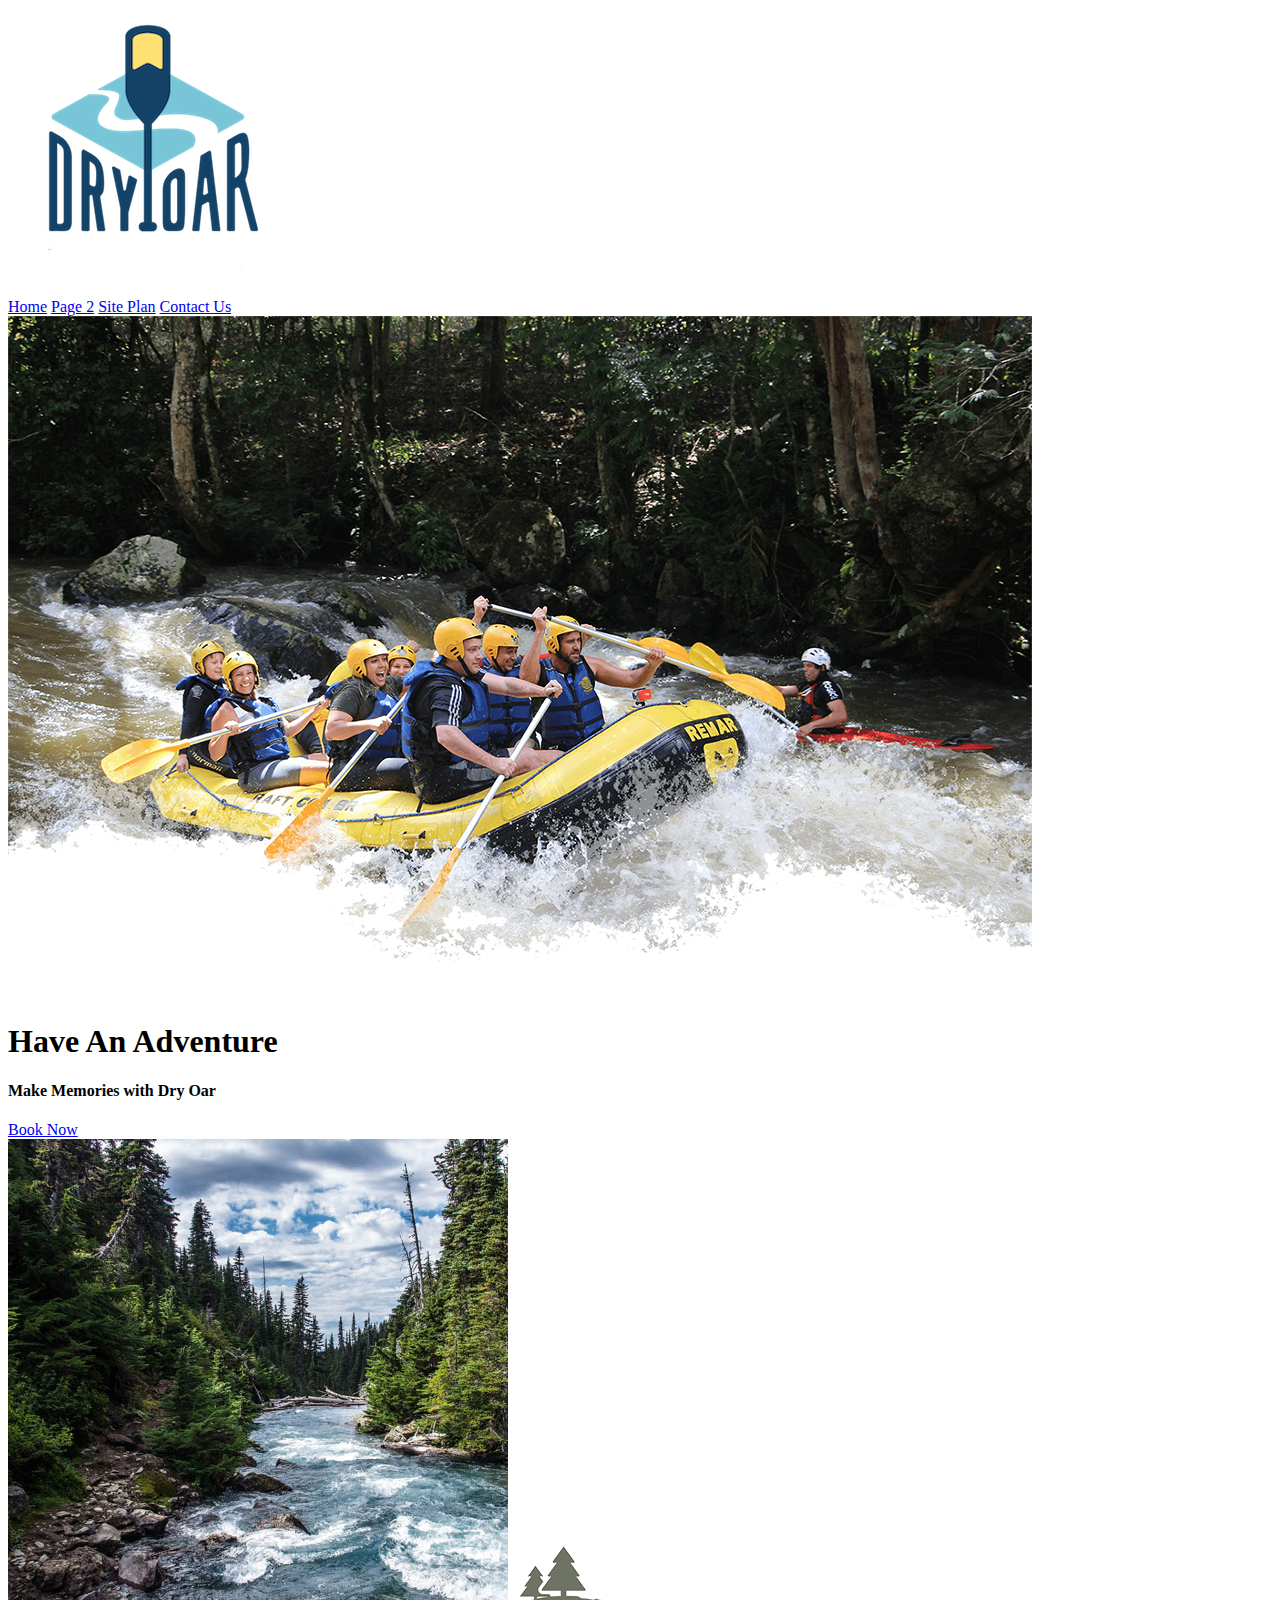
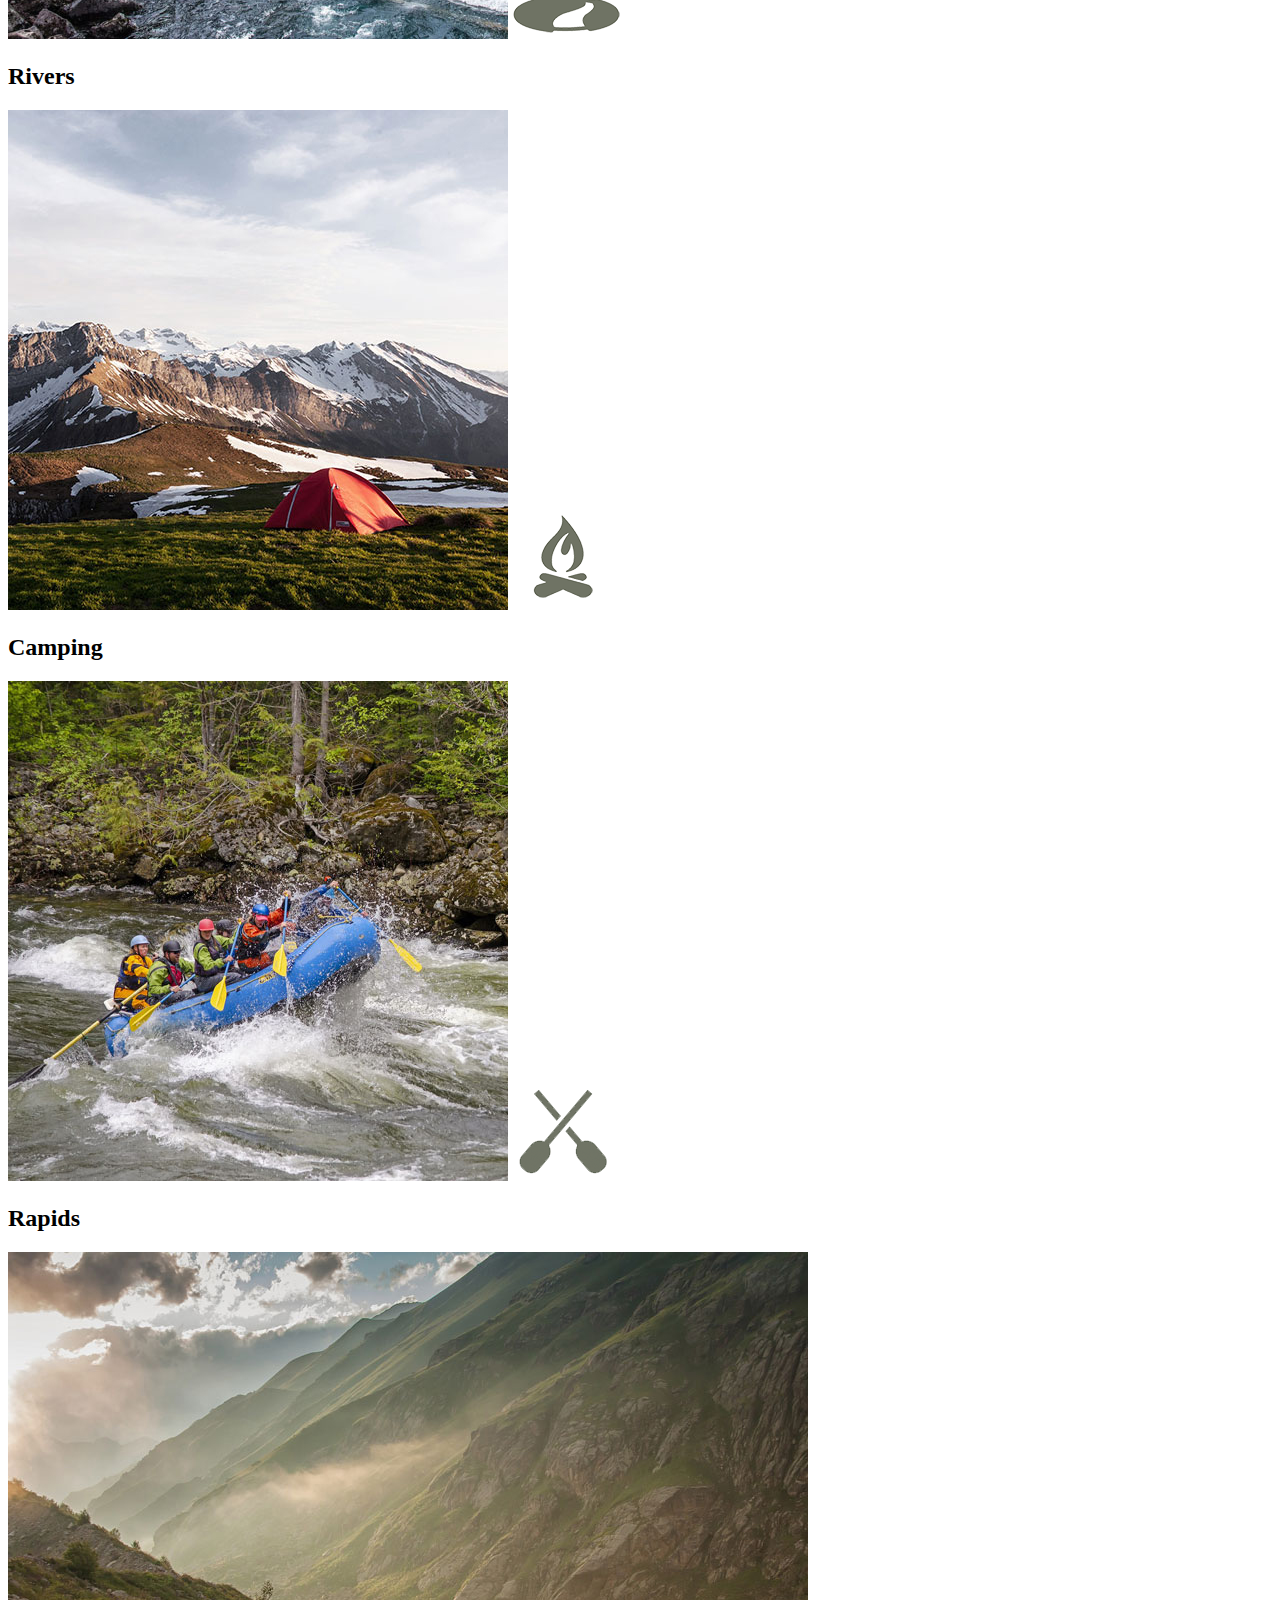
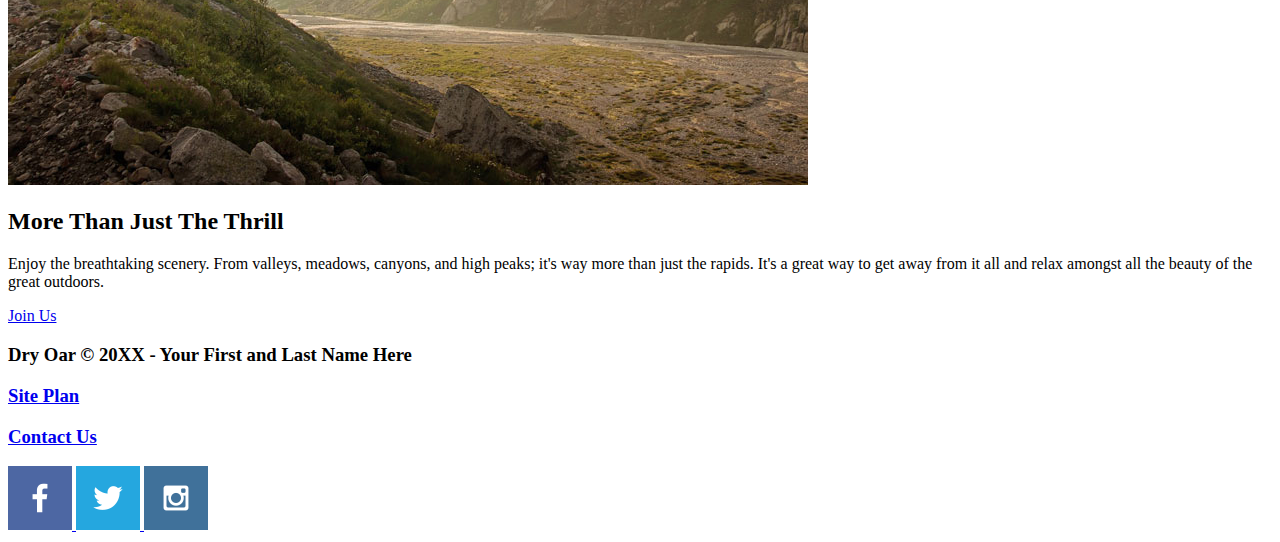
==== wwr/index.html @ 8a3f1760 "enter" ====
<!DOCTYPE html>
<html lang="en">
<head>
    <meta charset="UTF-8">
    <meta http-equiv="X-UA-Compatible" content="IE=edge">
    <meta name="viewport" content="width=device-width, initial-scale=1.0">
    <title>Whitewater Rafting Vacations | Dry Oar Boating | Home</title>
</head>
<body>
    <header>
        <a id="logo_link" href="index.html">
            <img class="logo" src="images/logocopy.png" alt="Dry Oar Logo">
        </a>
        <nav>
            <a href="index.html">Home</a>
            <a href="#">Page 2</a>
            <a href="site-plan-rafting.html">Site Plan</a>
            <a href="contactus.html">Contact Us</a>
        </nav>
    </header>
    <div id="hero">
        <div id="hero-box">
            <img id="hero-img" src="images/hero.png" alt="People enjoying white water rafting">
        </div>
        <section id="hero-msg">
            <h1 class="home-title">Have An Adventure</h1>
            <h4>Make Memories with Dry Oar </h4>
            <div class='button-box'>
                <a class='book' href="rates.html">Book Now</a>
            </div>
        </section>
    </div>
    <main class="home-grid">
        <section class="rivers-card">
            <img class="card-img" src="images/rivers.jpg" alt="river in forest">
            <img class="icon" src="images/river_icon.png" alt="river icon">
            <h2>Rivers</h2>
        </section>
        <section class="camping-card">
            <img class="card-img" src="images/camping.jpg" alt="tent in mountains">
            <img class="icon" src="images/fire_icon.png" alt="fire icon">
            <h2>Camping</h2>
        </section>
        <section class="rapids-card">
            <img class="card-img" src="images/rapids.jpg" alt="rafting boat">
            <img class="icon" src="images/oars.png" alt="oars icon">
            <h2>Rapids</h2>
        </section>
        <img class="mountains" src="images/mountains.jpg" alt="Misty mountains">
        <section class="msg">
            <h2>More Than Just The Thrill</h2>
            <p>Enjoy the breathtaking scenery. From valleys, meadows, canyons, and high peaks; it's way more than just the rapids. It's a great way to get away from it all and relax amongst all the beauty of the great outdoors. </p>
            <a class='join' href="rivers.html">Join Us</a>
        </section>
    </main>
    <footer>
        <h3>Dry Oar &copy; 20XX - Your First and Last Name Here</h3>
        <h3><a href="site-plan-rafting.html">Site Plan</a></h3>
        <h3><a href="contactus.html">Contact Us</a></h3>
        <div class="social">
            <a href="https://facebook.com">
                <img src="images/facebook.png" alt="fb icon">
            </a>
            <a href="https://twitter.com">
                <img src="images/twitter.png" alt="twitter icon">
            </a>
            <a href="https://instagram.com">
                <img src="images/instagram.png" alt="instagram icon">
            </a>
        </div>
    </footer>
</body>
</html>
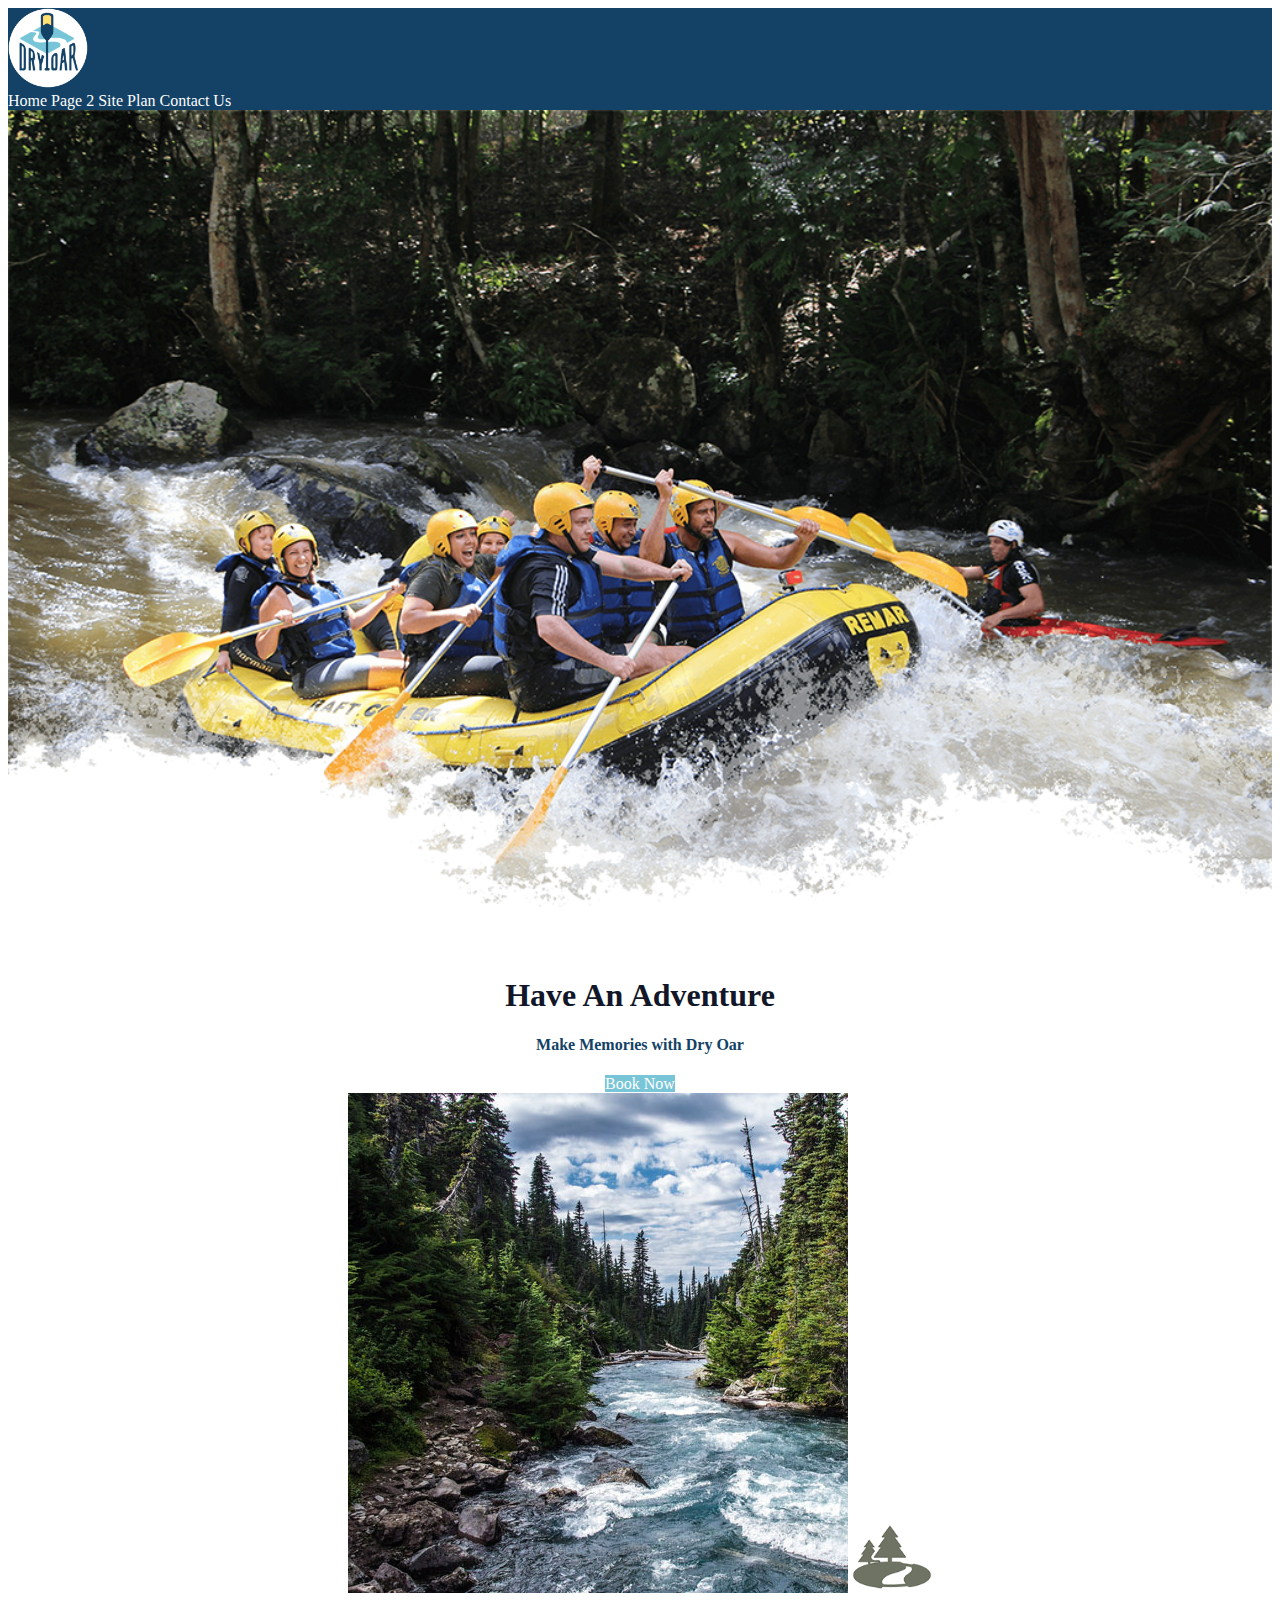
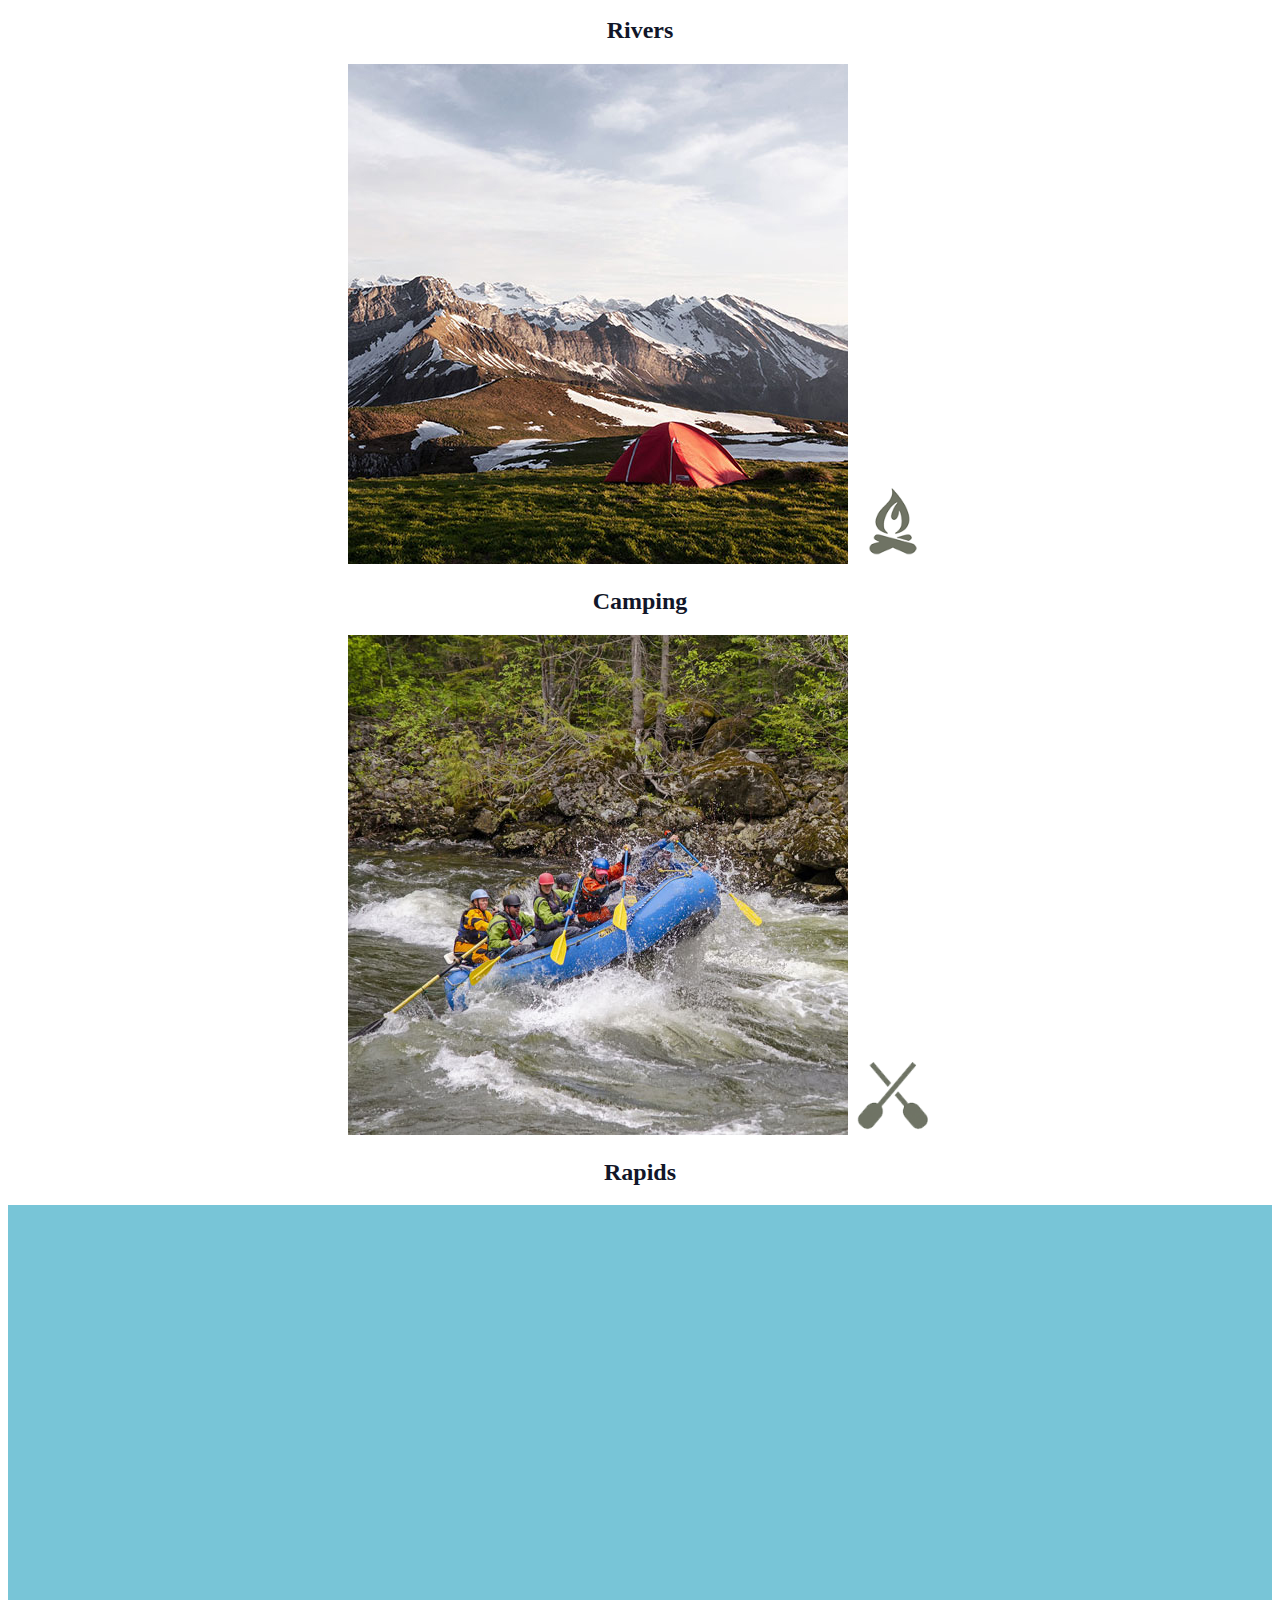
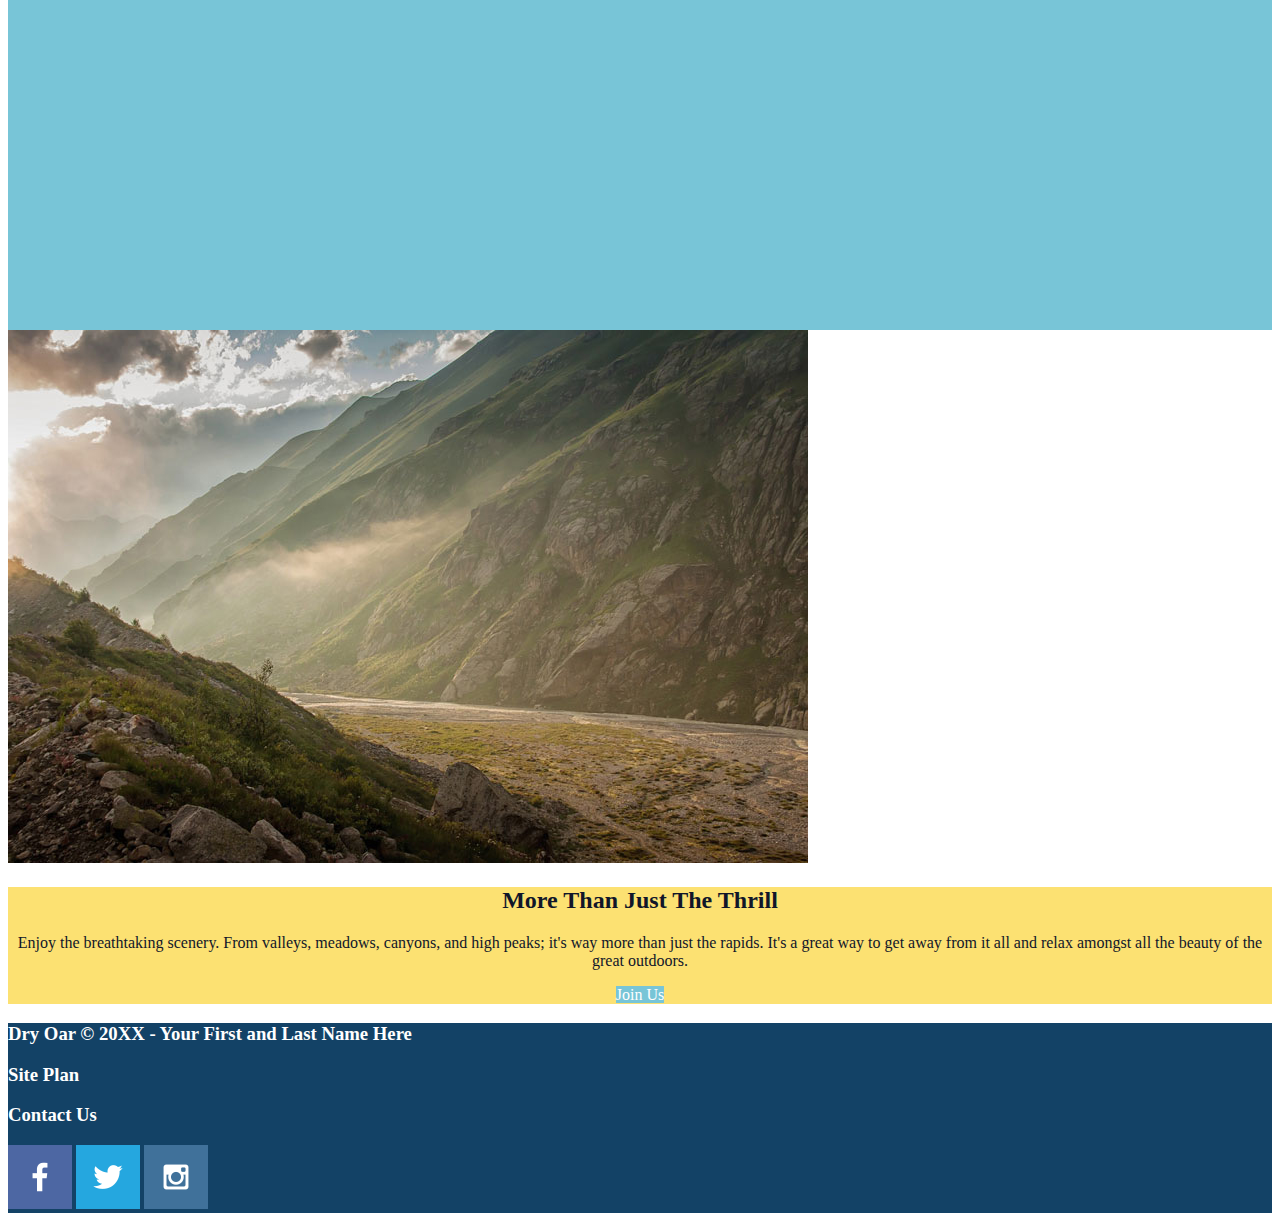
==== commit 88a9349e: "enter" ====
--- a/wwr/index.html
+++ b/wwr/index.html
@@ -5,8 +5,10 @@
     <meta http-equiv="X-UA-Compatible" content="IE=edge">
     <meta name="viewport" content="width=device-width, initial-scale=1.0">
     <title>Whitewater Rafting Vacations | Dry Oar Boating | Home</title>
+    <link rel="stylesheet" href="styles/style.css">
 </head>
 <body>
+    <div id="content">
     <header>
         <a id="logo_link" href="index.html">
             <img class="logo" src="images/logocopy.png" alt="Dry Oar Logo">
@@ -46,6 +48,7 @@
             <img class="icon" src="images/oars.png" alt="oars icon">
             <h2>Rapids</h2>
         </section>
+        <div id="background"></div>
         <img class="mountains" src="images/mountains.jpg" alt="Misty mountains">
         <section class="msg">
             <h2>More Than Just The Thrill</h2>
@@ -58,16 +61,17 @@
         <h3><a href="site-plan-rafting.html">Site Plan</a></h3>
         <h3><a href="contactus.html">Contact Us</a></h3>
         <div class="social">
-            <a href="https://facebook.com">
+            <a href="https://facebook.com" target="_blank">
                 <img src="images/facebook.png" alt="fb icon">
             </a>
-            <a href="https://twitter.com">
+            <a href="https://twitter.com" target="_blank">
                 <img src="images/twitter.png" alt="twitter icon">
             </a>
-            <a href="https://instagram.com">
+            <a href="https://instagram.com" target="_blank">
                 <img src="images/instagram.png" alt="instagram icon">
             </a>
         </div>
     </footer>
+    </div>
 </body>
 </html>--- a/wwr/styles/style.css
+++ b/wwr/styles/style.css
@@ -0,0 +1,102 @@
+div#content {
+        max-width: 1600px;
+        margin: 0 auto; 
+      }
+nav a {
+    text-align: center;
+    color: #fcfbfb;
+    text-decoration: none;
+}
+
+nav a:hover {
+    background-color: #78C5D7;
+    color: #134266
+}
+
+.logo {
+    width:80px
+}
+
+header {
+    background-color: #134266;
+}
+
+.hometitle {
+    color:white
+}
+
+#hero-img {
+    width: 100%
+}
+
+#hero-msg h1 {
+    text-align: center;
+}
+
+#hero-msg h4 {
+    text-align: center;
+    color:#134266
+}
+
+.button-box {
+    text-align: center;
+}
+
+main section {
+    text-align: center;
+}
+
+div#background {
+    height: 725px; 
+    background-color:#78C5D7
+}
+
+body {
+    background-color:white;
+    color:#111629
+}
+
+.icon {
+    width:80px
+}
+
+.book, .join {
+    background-color: #78C5D7;
+    color:white;
+    text-decoration: none
+}
+
+.book:hover, .join:hover {
+    background-color: #134266;
+    color:white
+}
+
+footer {
+    background-color: #134266;
+}
+
+footer h3 {
+    color: white;
+}
+
+footer a {
+    color: white;
+    text-decoration: none
+}
+
+footer a:hover {
+    color: #FCE172;
+    text-decoration: underline
+}
+
+.msg {
+    background-color:#FCE172;
+}
+
+.msg h2 {
+    color:#111629
+}
+
+.msg p {
+    color:#111629
+}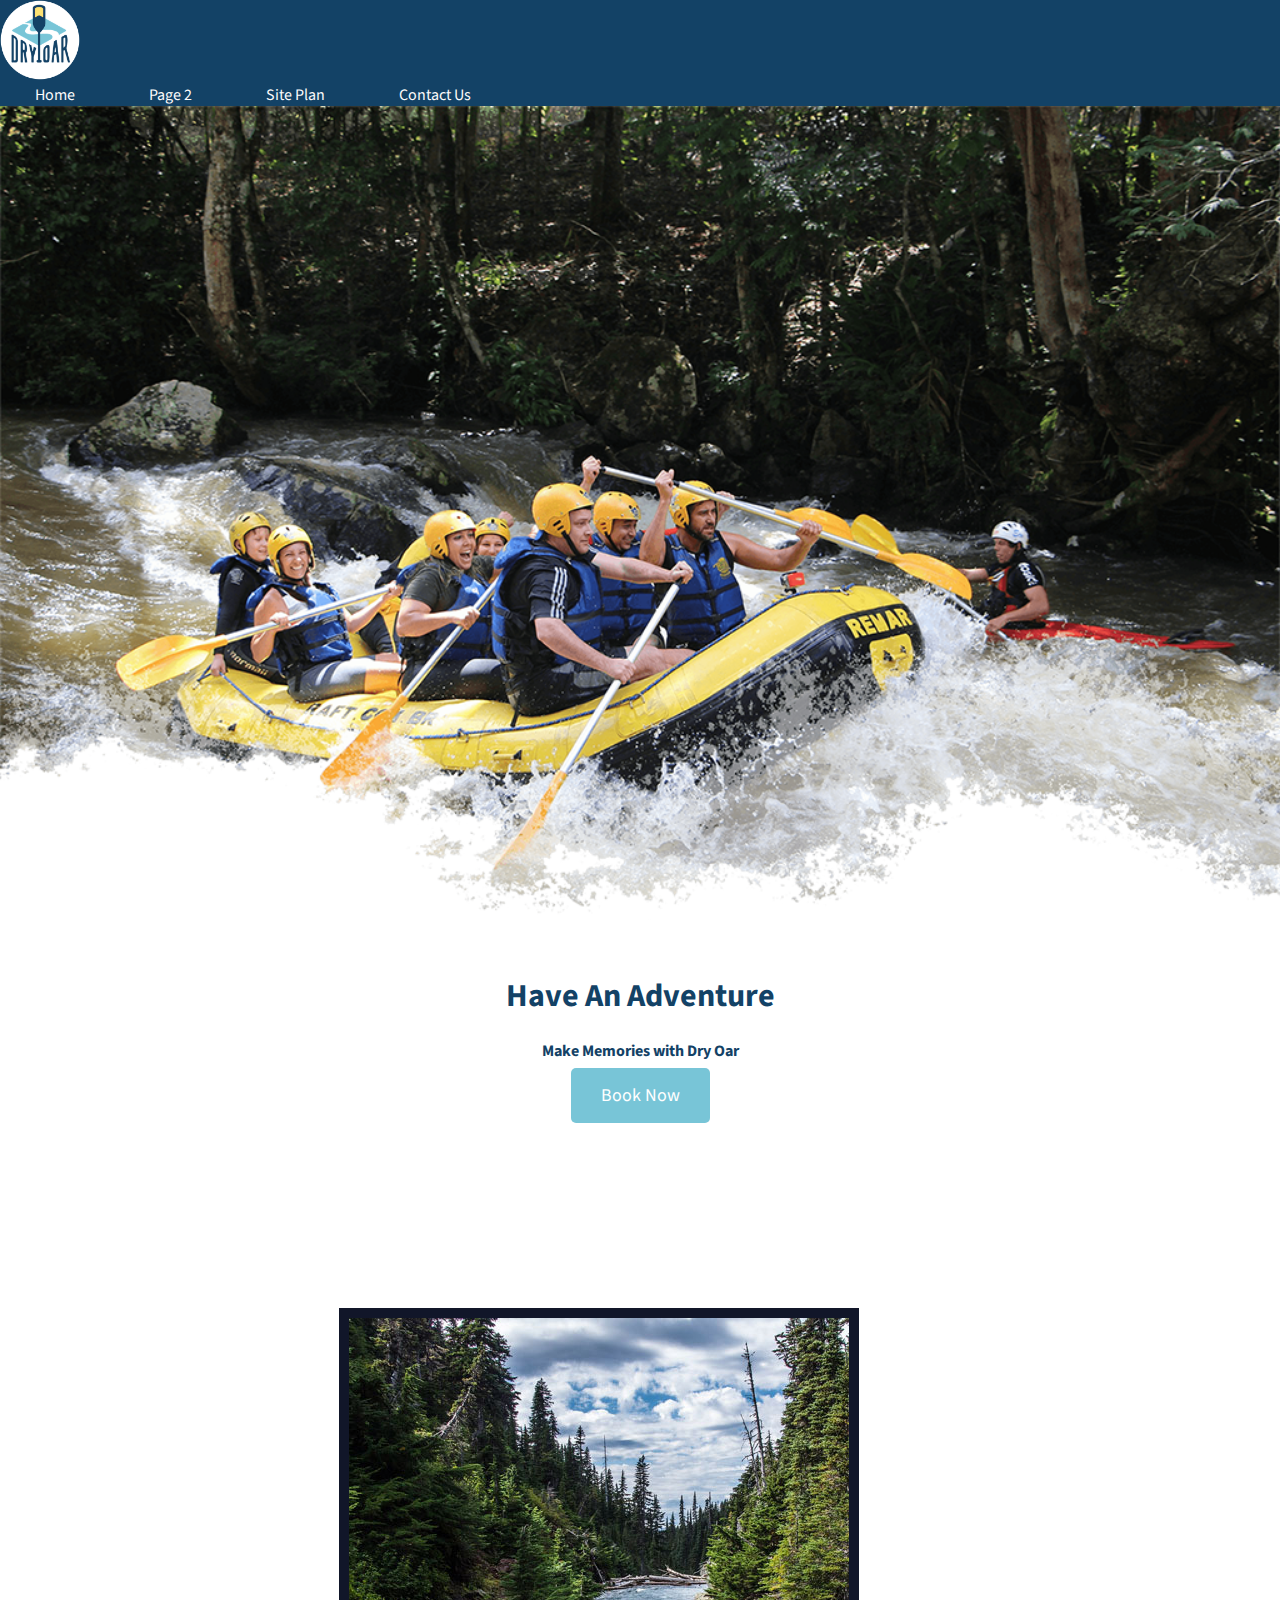
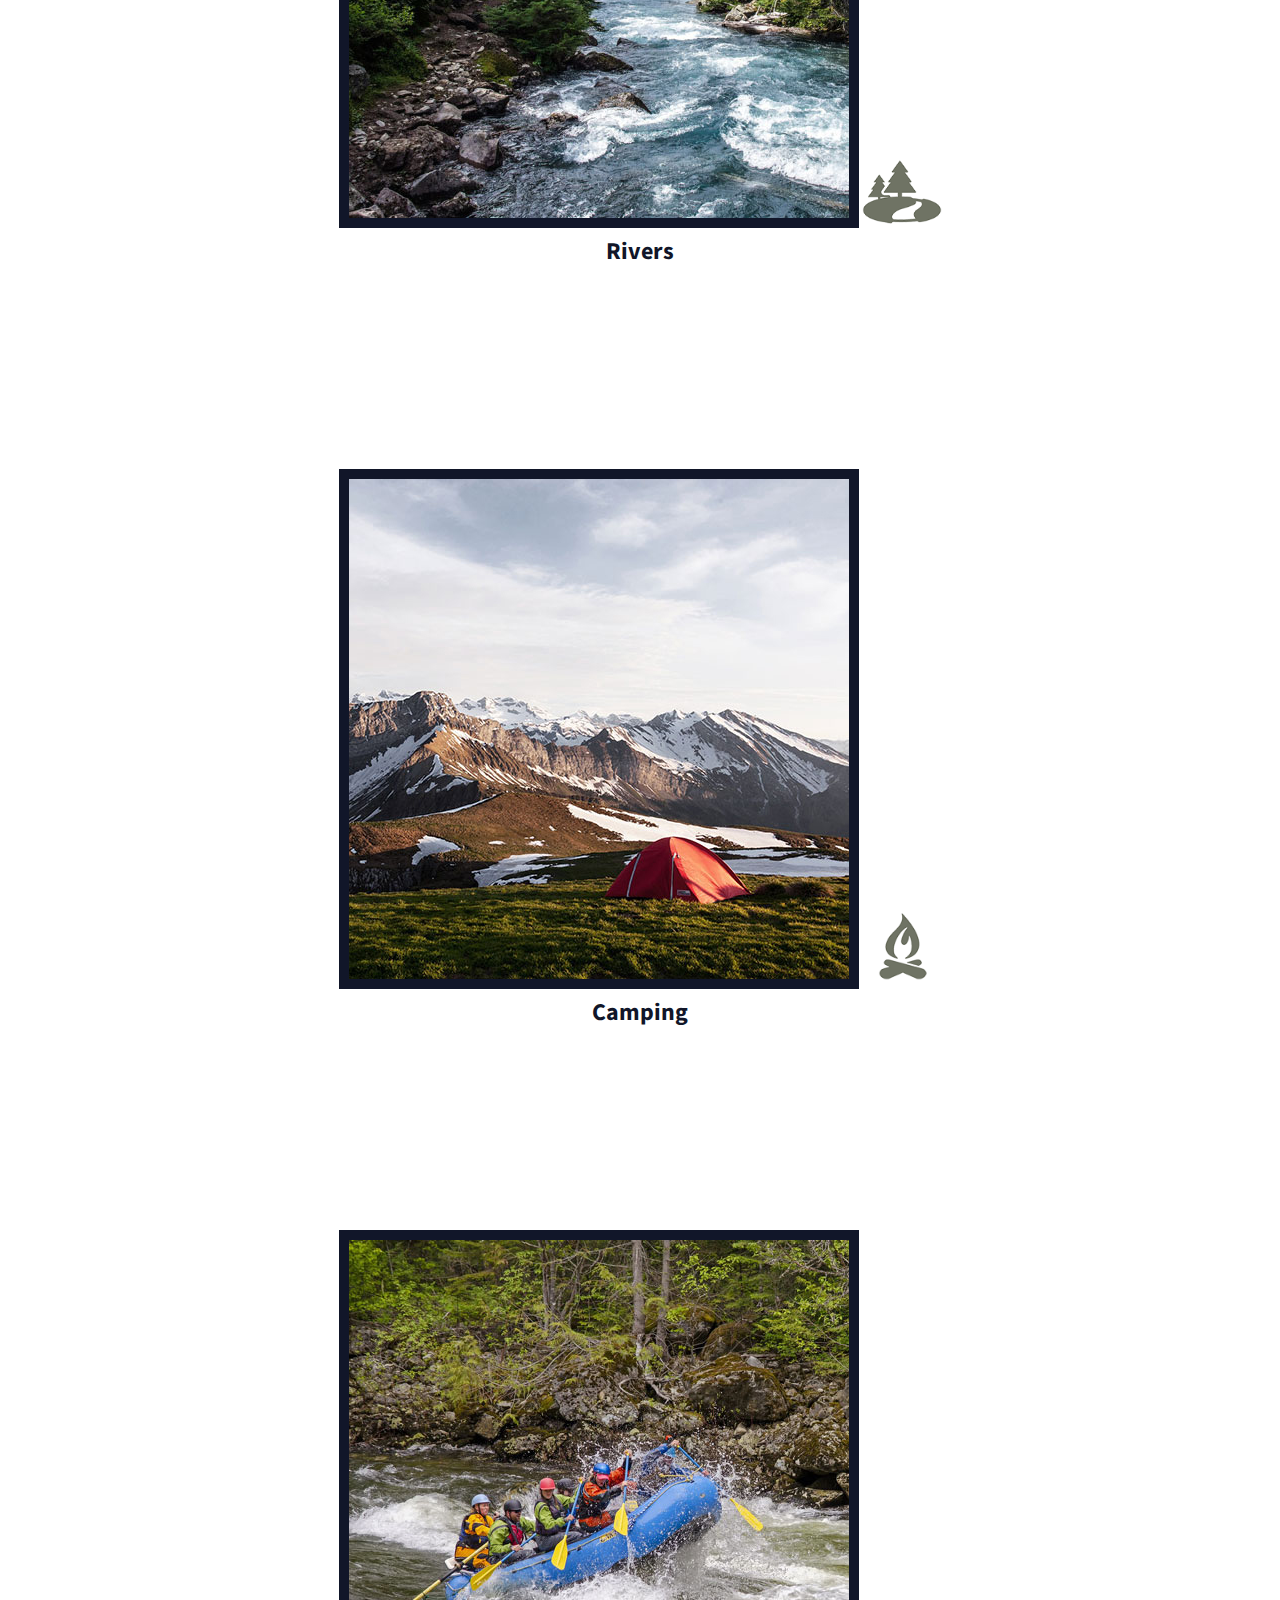
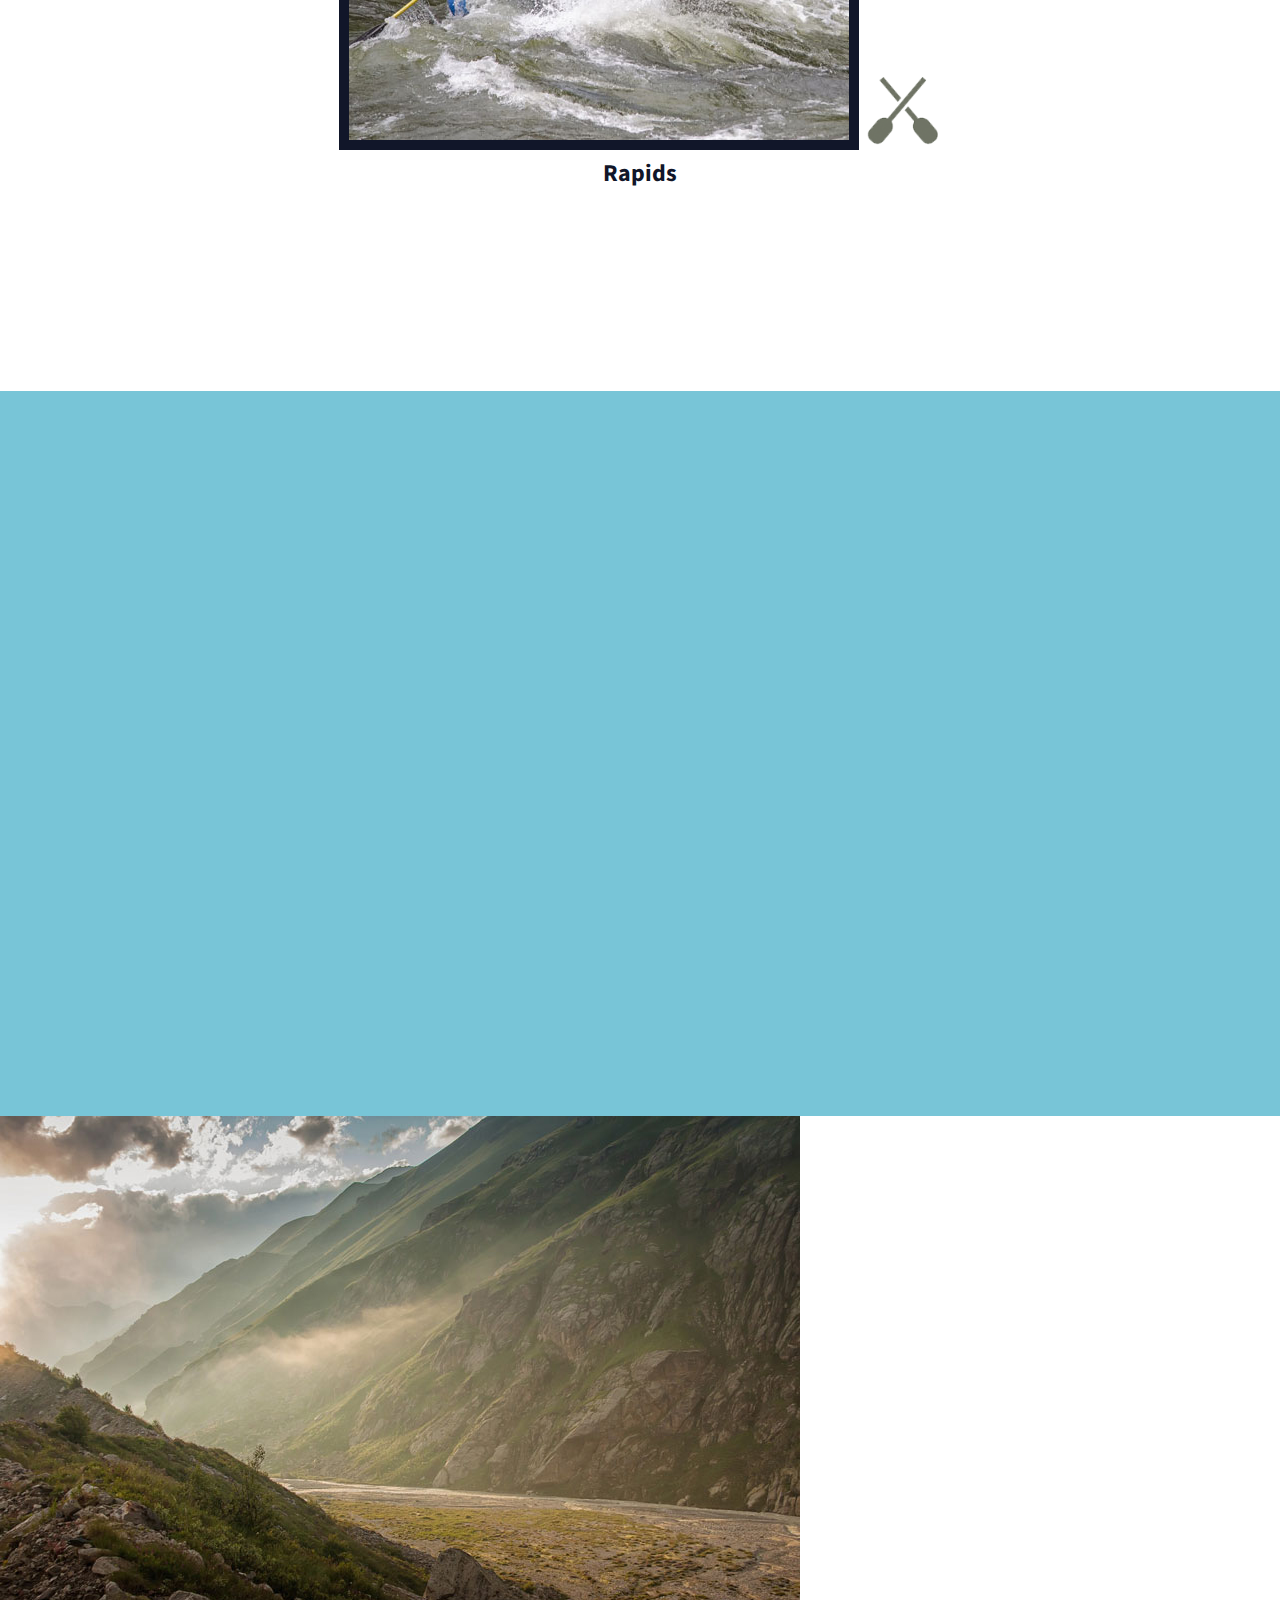
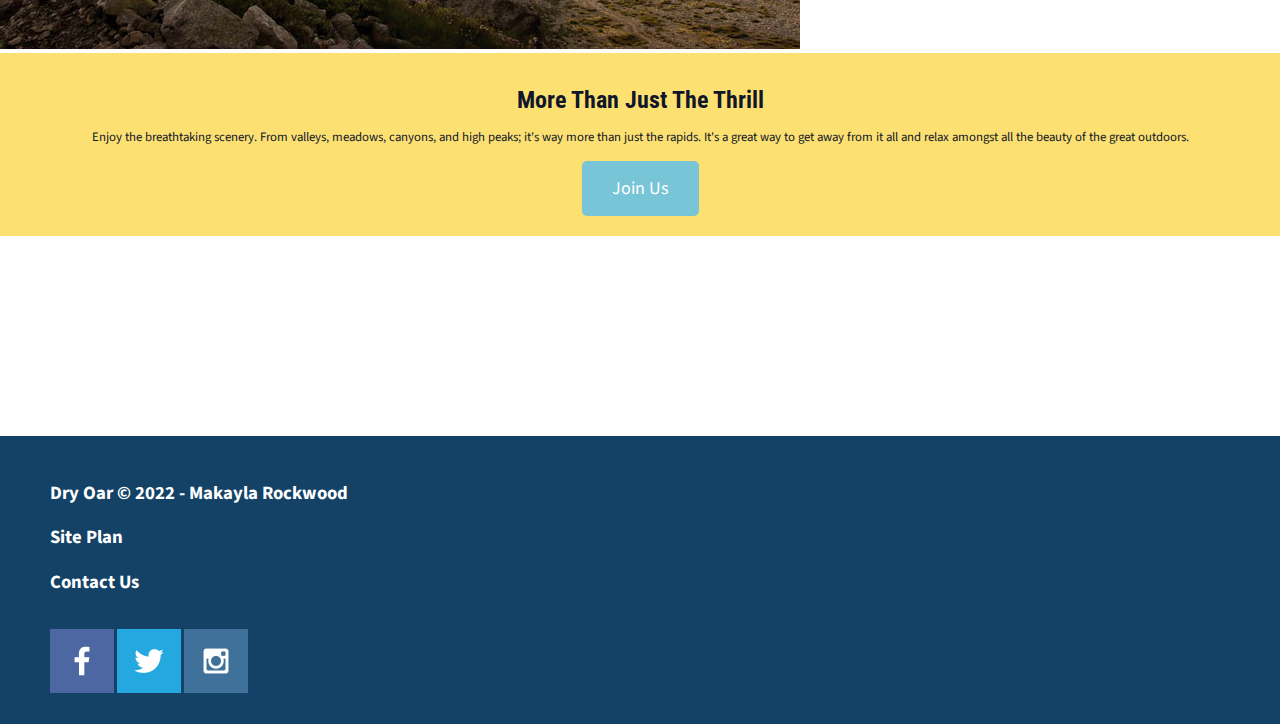
==== commit db2375e7: "enter" ====
--- a/wwr/index.html
+++ b/wwr/index.html
@@ -57,7 +57,7 @@
         </section>
     </main>
     <footer>
-        <h3>Dry Oar &copy; 20XX - Your First and Last Name Here</h3>
+        <h3>Dry Oar &copy; 2022 - Makayla Rockwood</h3>
         <h3><a href="site-plan-rafting.html">Site Plan</a></h3>
         <h3><a href="contactus.html">Contact Us</a></h3>
         <div class="social">
--- a/wwr/styles/style.css
+++ b/wwr/styles/style.css
@@ -1,3 +1,5 @@
+@import url('https://fonts.googleapis.com/css2?family=Roboto+Condensed:wght@300;400;700&family=Source+Sans+Pro:wght@200;300;400;600;700;900&display=swap');
+
 div#content {
         max-width: 1600px;
         margin: 0 auto; 
@@ -6,23 +8,32 @@
     text-align: center;
     color: #fcfbfb;
     text-decoration: none;
+    font-family: 'Source Sans Pro';
+    padding: 35px;
 }
 
 nav a:hover {
     background-color: #78C5D7;
-    color: #134266
+    color: #134266;
 }
 
 .logo {
     width:80px
 }
 
+#logo_link{
+    padding-top: 5px;
+}
+
 header {
     background-color: #134266;
 }
 
-.hometitle {
-    color:white
+.home-title {
+    color:#134266;
+    font-family: 'Roboto Condensed';
+    font-size: 2em;
+    margin-top: 10px;
 }
 
 #hero-img {
@@ -31,19 +42,27 @@
 
 #hero-msg h1 {
     text-align: center;
+    font-family: 'Source Sans Pro' 
 }
 
 #hero-msg h4 {
     text-align: center;
-    color:#134266
+    color:#134266;
+    font-family: 'Source Sans Pro' 
 }
 
 .button-box {
     text-align: center;
+    font-family: 'Source Sans Pro'
 }
 
 main section {
     text-align: center;
+    font-family: 'Source Sans Pro'
+}
+
+main section img {
+    box-sizing: border-box;
 }
 
 div#background {
@@ -53,35 +72,60 @@
 
 body {
     background-color:white;
-    color:#111629
+    color:#111629;
+    margin: 0;
+    padding: 0;
+}
+
+.card-img {
+    border: 10px solid #111629;
+}
+
+h2 {
+    margin: 0;
 }
 
 .icon {
-    width:80px
+    width:80px;
+    padding-top: 10px;
 }
 
 .book, .join {
     background-color: #78C5D7;
     color:white;
-    text-decoration: none
+    text-decoration: none;
+    font-size: 18px;
+    font-family: 'Source Sans Pro';
+    padding: 15px 30px;
+    margin-top: 50px;
+    border-radius: 5px;
 }
 
 .book:hover, .join:hover {
     background-color: #134266;
     color:white
+
+}
+
+.rivers-card, .camping-card, .rapids-card{
+    margin: 200px 0;
 }
 
 footer {
     background-color: #134266;
+    padding: 25px 50px;
+    margin-top: 200px;
 }
 
 footer h3 {
     color: white;
+    font-family: 'Source Sans Pro'
 }
 
 footer a {
     color: white;
-    text-decoration: none
+    text-decoration: none;
+    font-family: 'Source Sans Pro'
 }
 
 footer a:hover {
@@ -91,12 +135,21 @@
 
 .msg {
     background-color:#FCE172;
+    line-height: 1.5em;
+    padding: 35px;
 }
 
 .msg h2 {
-    color:#111629
+    color:#111629;
+    font-family: 'Roboto Condensed';
 }
 
 .msg p {
-    color:#111629
+    color:#111629;
+    font-size: .8em;
+    padding-bottom: 15px;
+}
+
+footer .social img {
+    padding-top: 15px;
 }